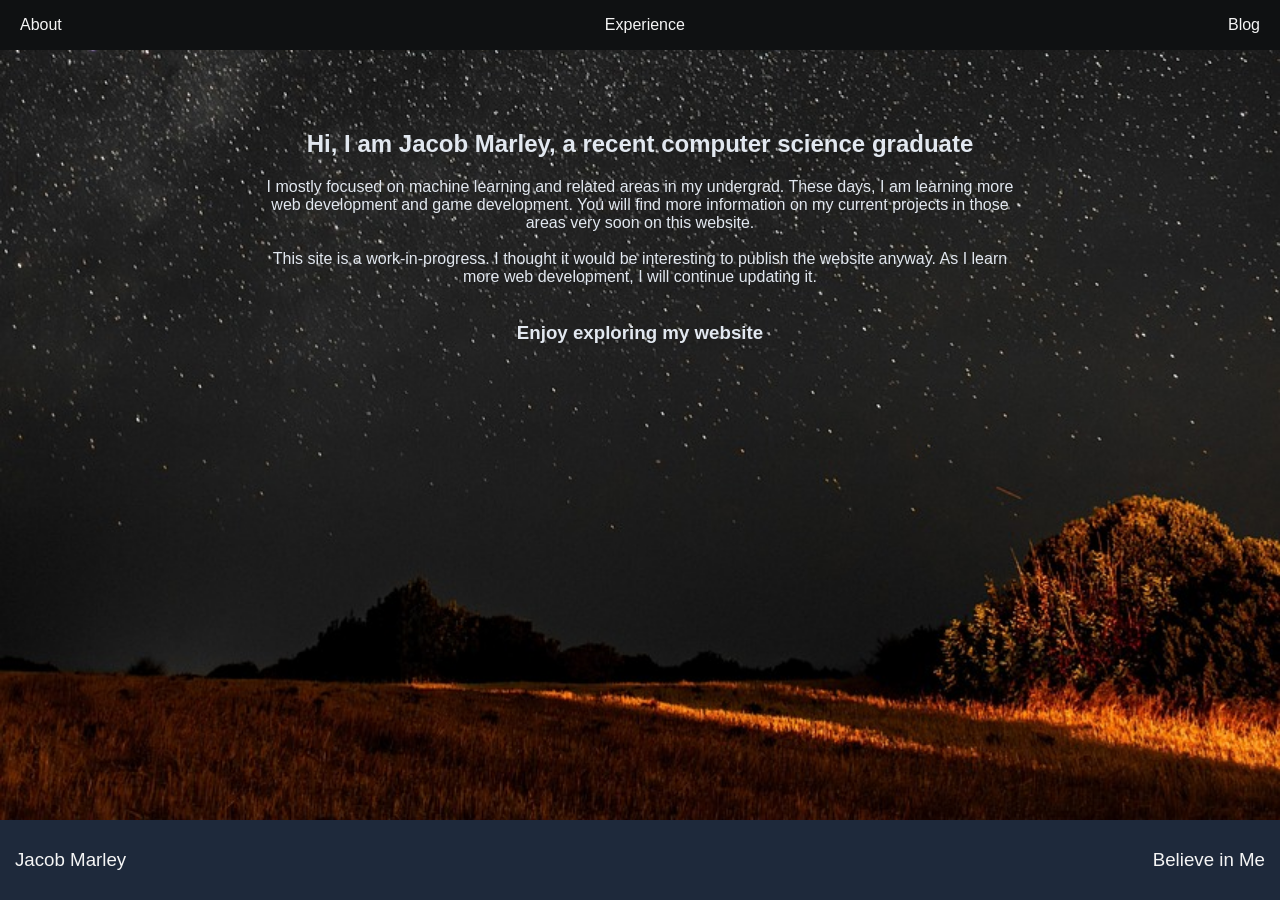
==== index.html @ 7002c215 "Changed experience page and filled in the blog page" ====
<!DOCTYPE html>

<html lang="en">

  <head>
    <title>My Personal Website</title>
    <meta charset="utf-8">
    <meta name="viewport" content="width=device-width, initial-scale=1.0">
    <link rel="stylesheet" href="style.css">
    <link rel="preload" as="image" href="night sky.jpg">
  </head>

  <body>

    <nav>
      <ul>
        <li><a href="">About</a></li>
        <li><a href="pages/exp.html">Experience</a></li>
        <li><a href="pages/blog.html">Blog</a></li>
      </ul>
    </nav>

    <main>

      <section class="jacob">
        <h1>Hi, I am Jacob Marley, a recent computer science graduate</h1>
        <p>
          I mostly focused on machine learning and related areas in my undergrad. These days, I am 
          learning more web development and game development. You will find more information on my 
          current projects in those areas very soon on this website.
        </p>
        <br>
        <p>This site is a work-in-progress. I thought it would be interesting to publish the 
          website anyway. As I learn more web development, I will continue updating it. 
        </p>
        <br>
        <br>
        <h3>Enjoy exploring my website</h3>
      </section>
  
    </main>

    <footer>
      <h3>Jacob Marley</h3>
      
      <h3>Believe in Me</h3>
    </footer>

    



    <script src="script.js"></script>
  </body>

</html>
---- style.css ----
:root {
    --transform-color-1: #6495ED;
    --transform-color-2: #FDFD96;
}


* {
    margin: 0;
    padding: 0;
    box-sizing: border-box;
}

html {
    /*height: 100%;*/
}

body {
    background-color: #222;
    display: flex;
    flex-direction: column;
    /*height: 100%;*/
    min-height: 100vh;
}


main {
    padding-top: 50px;
    flex-grow: 3;
    margin-top: 0;

    background-image: url('images/night sky.jpg');
    background-size: cover;
    background-repeat: no-repeat;
    background-position: bottom;
}

.main-exp {
    background-image: linear-gradient(rgba(0, 0, 0, 0.6), rgba(0, 0, 0, 0.6))
    , url('images/night sky.jpg');
}

nav {
    width: 100%;
    height: 100%;
}


ul {
    list-style-type: none;
    display: flex;
    justify-content: space-between;
    background-color: #0f1112;
    margin: 0;
}


li {
    padding: 16px 20px;
}


a {
    text-decoration: none;
    color: #F5F5F5;
    font-family: Arial, Helvetica, sans-serif;
    position: relative;
}


a::after,
a::before {
    content: "";
    width: 100%;
    position: absolute;
    height: 1.5px;
    transform: scaleX(0);
    transition: transform 0.4s ease-out;
}

a::before {
    transform-origin: left;
    background-color: #CCCCCC;
}

a::after {
    bottom: 0;
    left: 0;
    transform-origin: right;
    background-color: #FFFFFF;
}

a:hover::before,
a:hover::after {
    transform: scaleX(1);
}



.jacob {
    color: #e2e8f0;
    font-family: Arial, Helvetica, sans-serif;

    height: 100%;
    display: flex;
    flex-direction: column;
    justify-content: center;
    align-items: center;
}


.jacob h1 {
    padding-top:30px;
    margin-bottom: 20px;
}

.jacob p {
    text-align: center;
    width: 60%;
}


footer {
    display: flex;
    flex-direction: row;
    min-height: 80px;
    align-items: center;
    justify-content: space-between;
    background-color: #1e293b;
    color: #F5F5F5;
    padding: 0 15px;
    font-family: Arial, Helvetica, sans-serif;
}

footer h3 {
    font-weight: normal;
}



.exp {
    color: #e2e8f0;
    font-family: Arial, Helvetica, sans-serif;
    display: flex;
    flex-direction: column;
    justify-content: center;
    align-items: center;
    text-align: center;
}

.exp h2 {
    position: relative;
    padding-bottom: 25px;
}

.exp h2::after {
    content: "";
    position: absolute;
    background-color: #6495ED;
    width: 100%;
    height: 4px;
    bottom: 0;
    left: 50%;
    transform: translateX(-50%);
}

.pos {
    display: flex;
    flex-direction: column;
    gap: 40px;
    border: 1px solid aliceblue;
    border-radius: 12px;
    padding: 25px;
}

.pos-title {
    display: flex;
    flex-direction: row;
    justify-content: space-between;
}

.work {
    width: 50%;
    display: flex;
    flex-direction: column;
    gap: 80px;
}

.volunteer {
    margin: 100px 0;
    width: 50%;
    display: flex;
    flex-direction: column;
    gap: 80px;
}

.blog {
    margin: 100px 0;
    width: 37%;
    display: flex;
    flex-direction: column;
    gap: 40px;
    align-items: flex-start;
}

.blog p {
    text-align: left;
}

.blog img {
    width: 55%;
    height: 35%;
}


.article {
    width: 60%;
    border: 1px solid rgba(255, 255, 255, 0.7);
    border-radius: 12px;
    display: flex;
    flex-direction: column;
    align-items: center;
    gap: 30px;
    padding: 30px;
}

.article p{
    width: 100%;
    text-align: left;
}
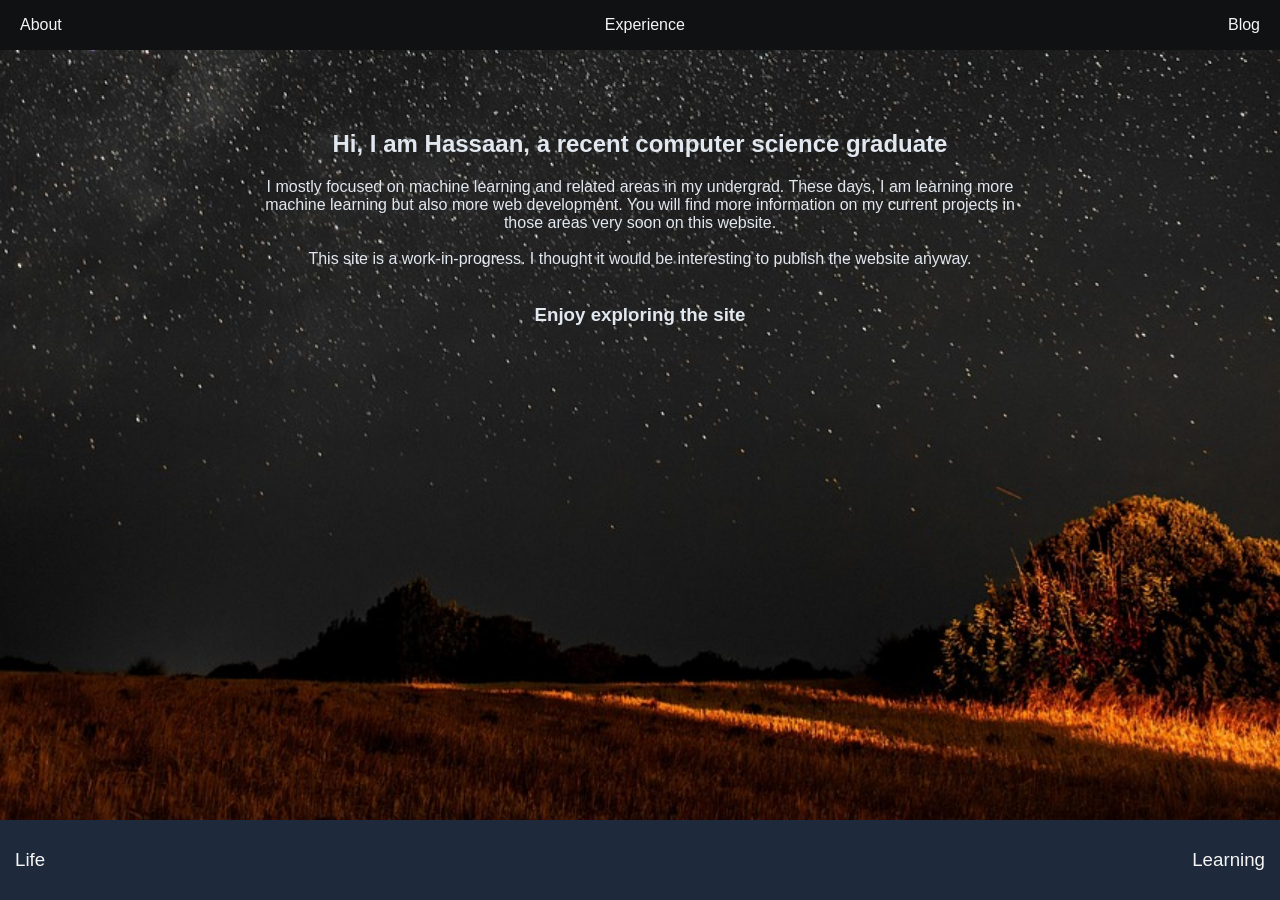
==== commit 84074cd5: "Added my name" ====
--- a/index.html
+++ b/index.html
@@ -23,27 +23,27 @@
     <main>
 
       <section class="jacob">
-        <h1>Hi, I am Jacob Marley, a recent computer science graduate</h1>
+        <h1>Hi, I am Hassaan, a recent computer science graduate</h1>
         <p>
           I mostly focused on machine learning and related areas in my undergrad. These days, I am 
-          learning more web development and game development. You will find more information on my 
+          learning more machine learning but also more web development. You will find more information on my 
           current projects in those areas very soon on this website.
         </p>
         <br>
         <p>This site is a work-in-progress. I thought it would be interesting to publish the 
-          website anyway. As I learn more web development, I will continue updating it. 
+          website anyway. 
         </p>
         <br>
         <br>
-        <h3>Enjoy exploring my website</h3>
+        <h3>Enjoy exploring the site</h3>
       </section>
   
     </main>
 
     <footer>
-      <h3>Jacob Marley</h3>
+      <h3>Life</h3>
       
-      <h3>Believe in Me</h3>
+      <h3>Learning</h3>
     </footer>
 
     
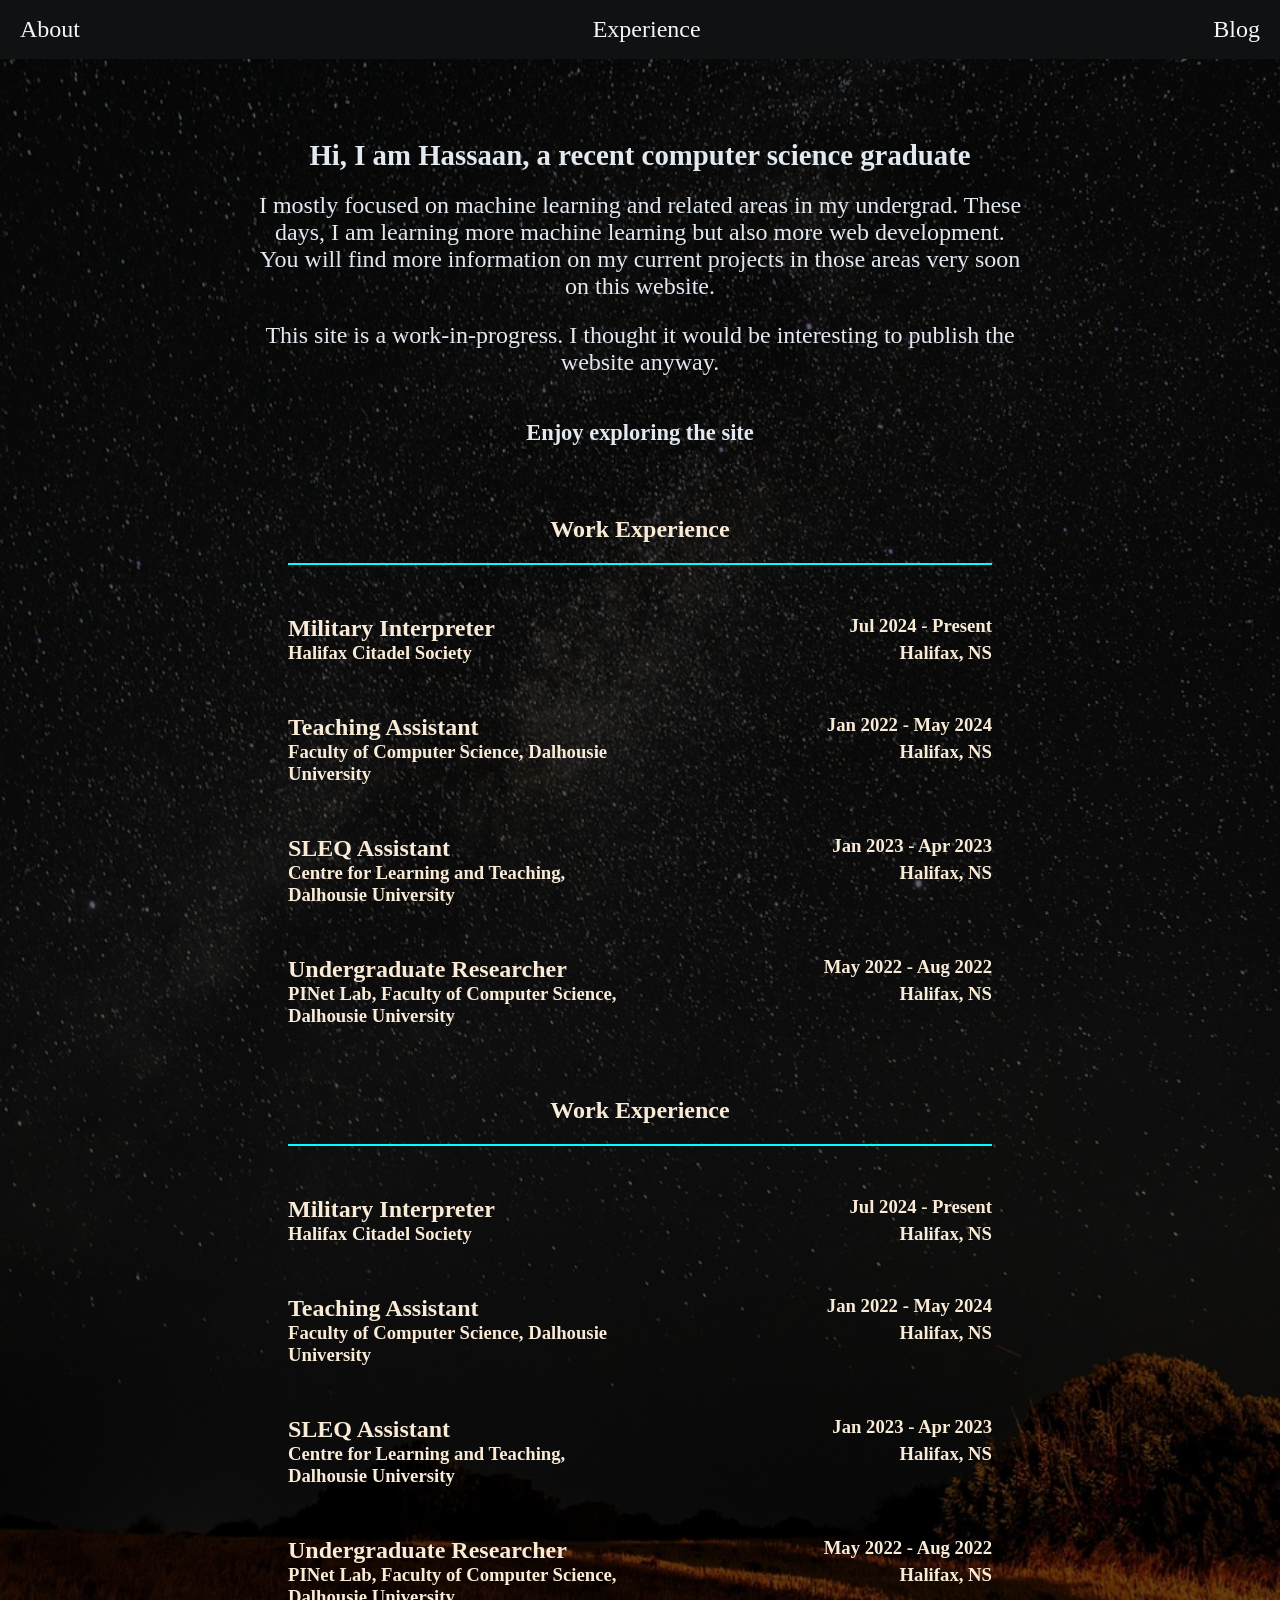
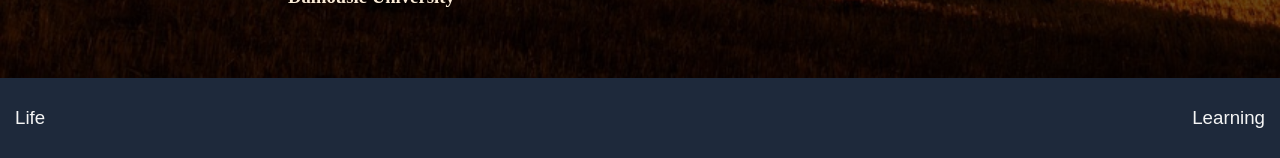
==== commit eb70aba0: "Updated home page, nav bar, and all fonts" ====
--- a/index.html
+++ b/index.html
@@ -7,7 +7,12 @@
     <meta charset="utf-8">
     <meta name="viewport" content="width=device-width, initial-scale=1.0">
     <link rel="stylesheet" href="style.css">
+    <link rel="stylesheet" href="styles/home.css"/>
     <link rel="preload" as="image" href="night sky.jpg">
+
+    <link rel="preconnect" href="https://fonts.googleapis.com">
+    <link rel="preconnect" href="https://fonts.gstatic.com" crossorigin>
+    <link href="https://fonts.googleapis.com/css2?family=Inter:ital,opsz,wght@0,14..32,100..900;1,14..32,100..900&family=Yuyu&display=swap" rel="stylesheet">
   </head>
 
   <body>
@@ -37,6 +42,76 @@
         <br>
         <h3>Enjoy exploring the site</h3>
       </section>
+
+      <section class="work-exp">
+        
+        <h1>Work Experience</h1>
+
+        <section class="job">
+          <h2>Military Interpreter</h2>
+          <h3 class="end-align">Jul 2024 - Present</h3>
+          <h3>Halifax Citadel Society</h3>
+          <h3 class="end-align">Halifax, NS</h3>
+        </section>
+
+        <section class="job">
+          <h2>Teaching Assistant</h2>
+          <h3 class="end-align">Jan 2022 - May 2024</h3>
+          <h3>Faculty of Computer Science, Dalhousie University</h3>
+          <h3 class="end-align">Halifax, NS</h3>
+        </section>
+
+        <section class="job">
+          <h2>SLEQ Assistant</h2>
+          <h3 class="end-align">Jan 2023 - Apr 2023</h3>
+          <h3>Centre for Learning and Teaching, Dalhousie University</h3>
+          <h3 class="end-align">Halifax, NS</h3>
+        </section>
+
+        <section class="job">
+          <h2>Undergraduate Researcher</h2>
+          <h3 class="end-align">May 2022 - Aug 2022</h3>
+          <h3>PINet Lab, Faculty of Computer Science, Dalhousie University</h3>
+          <h3 class="end-align">Halifax, NS</h3>
+        </section>
+
+      </section>
+
+
+
+      <section class="work-exp">
+        
+        <h1>Work Experience</h1>
+
+        <section class="job">
+          <h2>Military Interpreter</h2>
+          <h3 class="end-align">Jul 2024 - Present</h3>
+          <h3>Halifax Citadel Society</h3>
+          <h3 class="end-align">Halifax, NS</h3>
+        </section>
+
+        <section class="job">
+          <h2>Teaching Assistant</h2>
+          <h3 class="end-align">Jan 2022 - May 2024</h3>
+          <h3>Faculty of Computer Science, Dalhousie University</h3>
+          <h3 class="end-align">Halifax, NS</h3>
+        </section>
+
+        <section class="job">
+          <h2>SLEQ Assistant</h2>
+          <h3 class="end-align">Jan 2023 - Apr 2023</h3>
+          <h3>Centre for Learning and Teaching, Dalhousie University</h3>
+          <h3 class="end-align">Halifax, NS</h3>
+        </section>
+
+        <section class="job">
+          <h2>Undergraduate Researcher</h2>
+          <h3 class="end-align">May 2022 - Aug 2022</h3>
+          <h3>PINet Lab, Faculty of Computer Science, Dalhousie University</h3>
+          <h3 class="end-align">Halifax, NS</h3>
+        </section>
+
+      </section>
   
     </main>
 
@@ -46,9 +121,6 @@
       <h3>Learning</h3>
     </footer>
 
-    
-
-
 
     <script src="script.js"></script>
   </body>
--- a/style.css
+++ b/style.css
@@ -21,6 +21,7 @@
     flex-direction: column;
     /*height: 100%;*/
     min-height: 100vh;
+    font-family: 'Yuyu';
 }
 
 
@@ -29,16 +30,13 @@
     flex-grow: 3;
     margin-top: 0;
 
-    background-image: url('images/night sky.jpg');
+    background-image: linear-gradient(rgba(0, 0, 0, 0.6), rgba(0, 0, 0, 0.6)),
+    url('images/night sky.jpg');
     background-size: cover;
     background-repeat: no-repeat;
     background-position: bottom;
 }
 
-.main-exp {
-    background-image: linear-gradient(rgba(0, 0, 0, 0.6), rgba(0, 0, 0, 0.6))
-    , url('images/night sky.jpg');
-}
 
 nav {
     width: 100%;
@@ -55,51 +53,28 @@
 }
 
 
-li {
+nav li {
     padding: 16px 20px;
+    font-size: x-large;
 }
 
 
 a {
     text-decoration: none;
     color: #F5F5F5;
-    font-family: Arial, Helvetica, sans-serif;
+    font-family: 'Yuyu';
     position: relative;
 }
 
-
-a::after,
-a::before {
-    content: "";
-    width: 100%;
-    position: absolute;
-    height: 1.5px;
-    transform: scaleX(0);
-    transition: transform 0.4s ease-out;
+a:hover {
+    font-weight: 600;
 }
-
-a::before {
-    transform-origin: left;
-    background-color: #CCCCCC;
-}
-
-a::after {
-    bottom: 0;
-    left: 0;
-    transform-origin: right;
-    background-color: #FFFFFF;
-}
-
-a:hover::before,
-a:hover::after {
-    transform: scaleX(1);
-}
-
 
 
 .jacob {
     color: #e2e8f0;
-    font-family: Arial, Helvetica, sans-serif;
+    font-family: 'Yuyu';
+    font-size: larger;
 
     height: 100%;
     display: flex;
@@ -117,6 +92,7 @@
 .jacob p {
     text-align: center;
     width: 60%;
+    font-size: x-large;
 }
 
 
@@ -136,95 +112,3 @@
     font-weight: normal;
 }
 
-
-
-.exp {
-    color: #e2e8f0;
-    font-family: Arial, Helvetica, sans-serif;
-    display: flex;
-    flex-direction: column;
-    justify-content: center;
-    align-items: center;
-    text-align: center;
-}
-
-.exp h2 {
-    position: relative;
-    padding-bottom: 25px;
-}
-
-.exp h2::after {
-    content: "";
-    position: absolute;
-    background-color: #6495ED;
-    width: 100%;
-    height: 4px;
-    bottom: 0;
-    left: 50%;
-    transform: translateX(-50%);
-}
-
-.pos {
-    display: flex;
-    flex-direction: column;
-    gap: 40px;
-    border: 1px solid aliceblue;
-    border-radius: 12px;
-    padding: 25px;
-}
-
-.pos-title {
-    display: flex;
-    flex-direction: row;
-    justify-content: space-between;
-}
-
-.work {
-    width: 50%;
-    display: flex;
-    flex-direction: column;
-    gap: 80px;
-}
-
-.volunteer {
-    margin: 100px 0;
-    width: 50%;
-    display: flex;
-    flex-direction: column;
-    gap: 80px;
-}
-
-.blog {
-    margin: 100px 0;
-    width: 37%;
-    display: flex;
-    flex-direction: column;
-    gap: 40px;
-    align-items: flex-start;
-}
-
-.blog p {
-    text-align: left;
-}
-
-.blog img {
-    width: 55%;
-    height: 35%;
-}
-
-
-.article {
-    width: 60%;
-    border: 1px solid rgba(255, 255, 255, 0.7);
-    border-radius: 12px;
-    display: flex;
-    flex-direction: column;
-    align-items: center;
-    gap: 30px;
-    padding: 30px;
-}
-
-.article p{
-    width: 100%;
-    text-align: left;
-}
--- a/styles/home.css
+++ b/styles/home.css
@@ -0,0 +1,28 @@
+
+.work-exp {
+    color: antiquewhite;
+    font-family: 'Yuyu';
+    margin: 70px auto;
+
+    display: flex;
+    flex-direction: column;
+    align-items: center;
+    gap: 50px;
+}
+
+.work-exp h1 {
+    padding-bottom: 20px;
+    border-bottom: 2px solid aqua;
+    width: 55%;
+    text-align: center;
+}
+
+.job {
+    width: 55%;
+    display: grid;
+    grid-template-columns: 1fr 1fr;
+}
+
+.end-align {
+    text-align: end;
+}
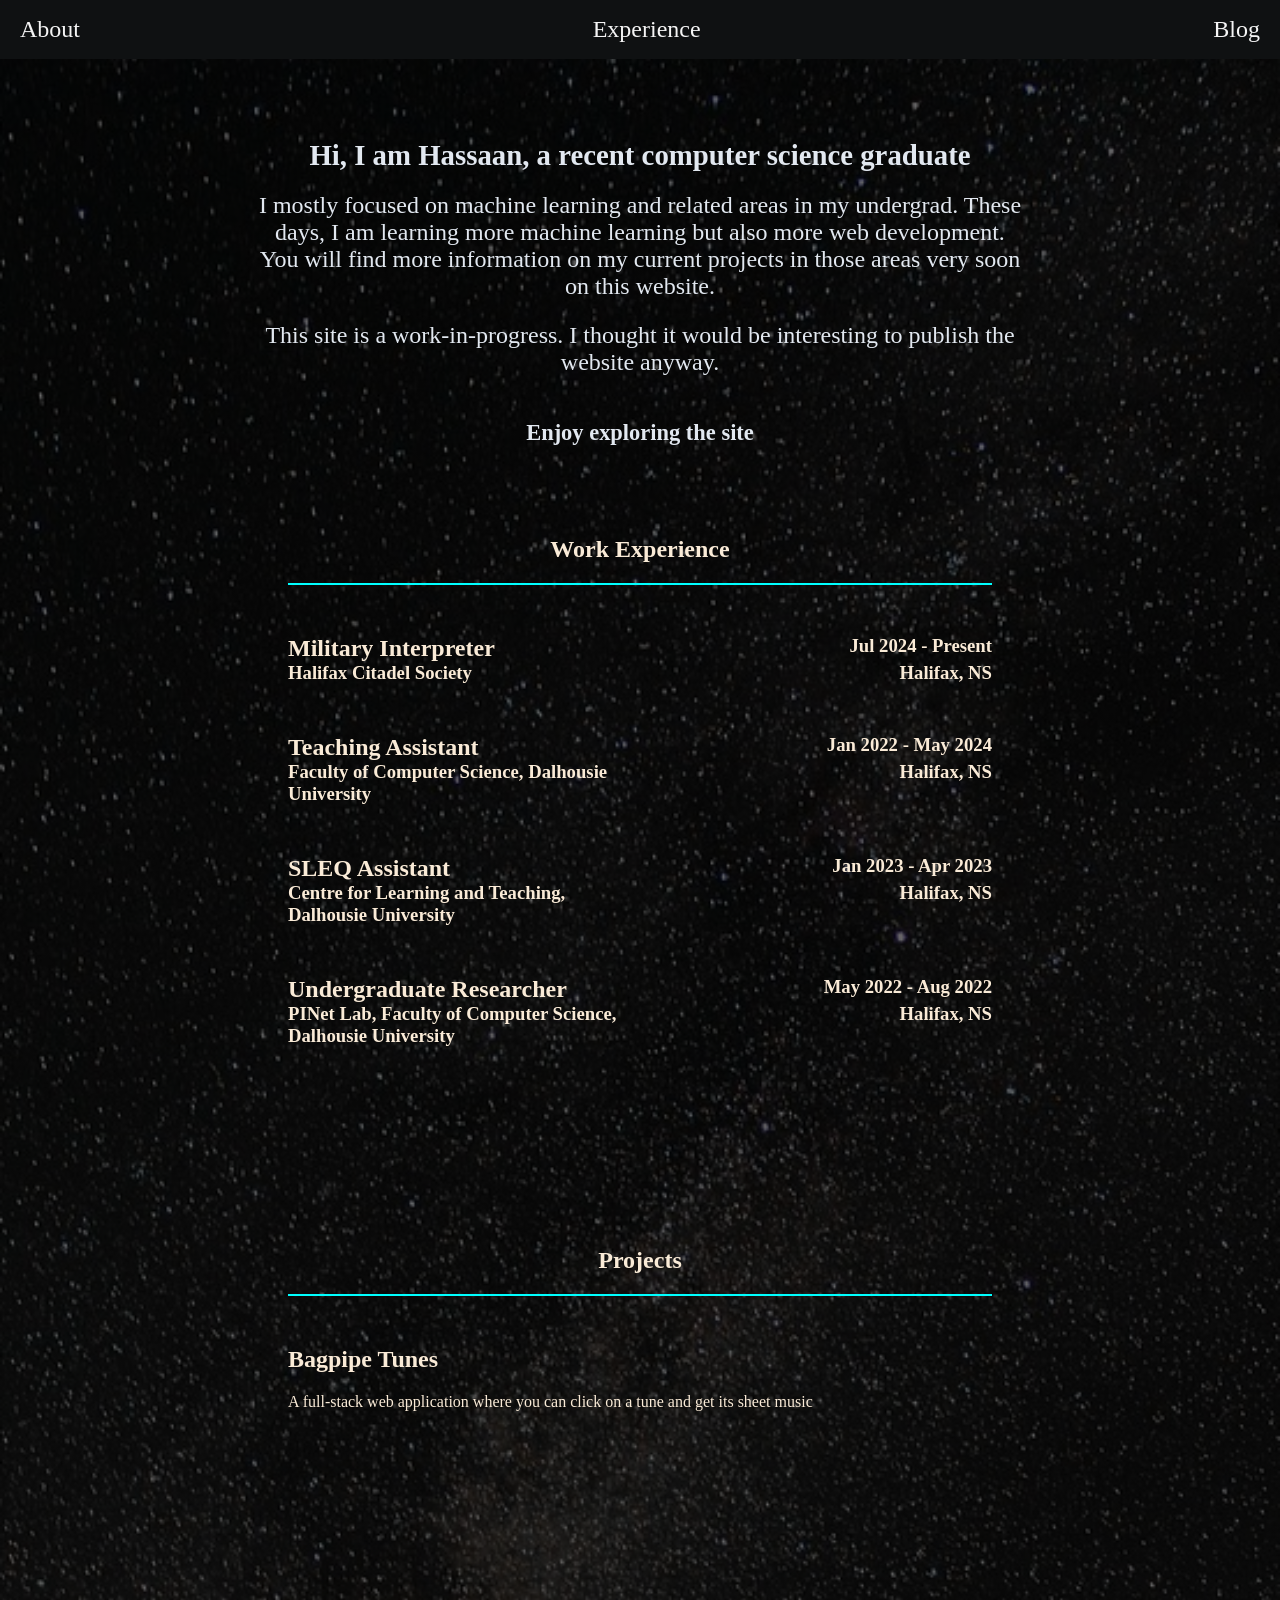
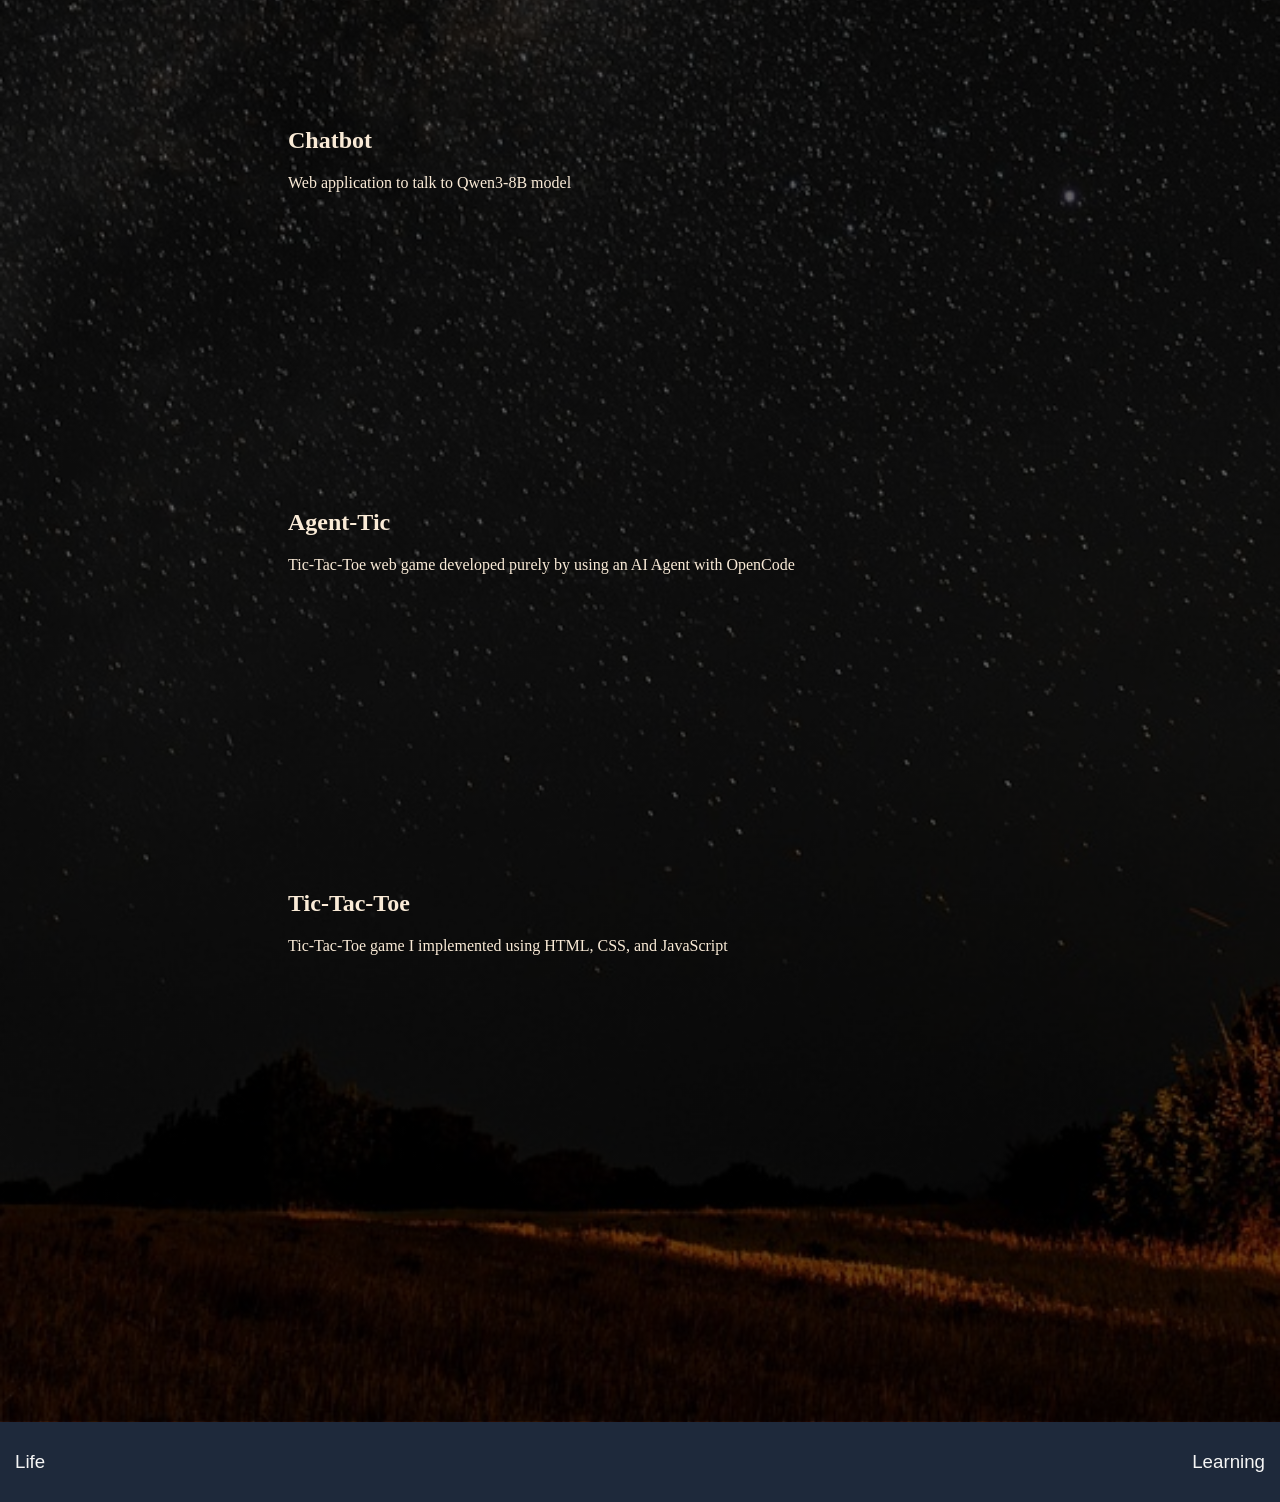
==== commit 13ba75ec: "Updated home page, css, and added scroll reveal" ====
--- a/index.html
+++ b/index.html
@@ -27,7 +27,7 @@
 
     <main>
 
-      <section class="jacob">
+      <section class="jacob scroll-reveal">
         <h1>Hi, I am Hassaan, a recent computer science graduate</h1>
         <p>
           I mostly focused on machine learning and related areas in my undergrad. These days, I am 
@@ -43,32 +43,32 @@
         <h3>Enjoy exploring the site</h3>
       </section>
 
-      <section class="work-exp">
+      <section class="work-exp scroll-reveal">
         
         <h1>Work Experience</h1>
 
-        <section class="job">
+        <section class="job scroll-reveal">
           <h2>Military Interpreter</h2>
           <h3 class="end-align">Jul 2024 - Present</h3>
           <h3>Halifax Citadel Society</h3>
           <h3 class="end-align">Halifax, NS</h3>
         </section>
 
-        <section class="job">
+        <section class="job scroll-reveal">
           <h2>Teaching Assistant</h2>
           <h3 class="end-align">Jan 2022 - May 2024</h3>
           <h3>Faculty of Computer Science, Dalhousie University</h3>
           <h3 class="end-align">Halifax, NS</h3>
         </section>
 
-        <section class="job">
+        <section class="job scroll-reveal">
           <h2>SLEQ Assistant</h2>
           <h3 class="end-align">Jan 2023 - Apr 2023</h3>
           <h3>Centre for Learning and Teaching, Dalhousie University</h3>
           <h3 class="end-align">Halifax, NS</h3>
         </section>
 
-        <section class="job">
+        <section class="job scroll-reveal">
           <h2>Undergraduate Researcher</h2>
           <h3 class="end-align">May 2022 - Aug 2022</h3>
           <h3>PINet Lab, Faculty of Computer Science, Dalhousie University</h3>
@@ -79,37 +79,50 @@
 
 
 
-      <section class="work-exp">
+      <section class="projects scroll-reveal">
         
-        <h1>Work Experience</h1>
+        <h1>Projects</h1>
 
-        <section class="job">
-          <h2>Military Interpreter</h2>
-          <h3 class="end-align">Jul 2024 - Present</h3>
-          <h3>Halifax Citadel Society</h3>
-          <h3 class="end-align">Halifax, NS</h3>
+        <section class="project scroll-reveal">
+          <h2>Bagpipe Tunes</h2>
+          <p>
+            A full-stack web application where you can click on a tune and get its sheet music
+          </p>
+          <video autoplay muted loop>
+            <source src="videos/bagpipe-tunes.mp4" type="video/mp4"/>
+          </video>
         </section>
 
-        <section class="job">
-          <h2>Teaching Assistant</h2>
-          <h3 class="end-align">Jan 2022 - May 2024</h3>
-          <h3>Faculty of Computer Science, Dalhousie University</h3>
-          <h3 class="end-align">Halifax, NS</h3>
+        <section class="project scroll-reveal">
+          <h2>Chatbot</h2>
+          <p>
+            Web application to talk to Qwen3-8B model
+          </p>
+          <video autoplay muted loop>
+            <source src="videos/QwenChat.mp4" type="video/mp4"/>
+          </video>
         </section>
 
-        <section class="job">
-          <h2>SLEQ Assistant</h2>
-          <h3 class="end-align">Jan 2023 - Apr 2023</h3>
-          <h3>Centre for Learning and Teaching, Dalhousie University</h3>
-          <h3 class="end-align">Halifax, NS</h3>
+        <section class="project scroll-reveal">
+          <h2>Agent-Tic</h2>
+          <p>
+            Tic-Tac-Toe web game developed purely by using an AI Agent with OpenCode
+          </p>
+          <video autoplay muted loop>
+            <source src="videos/agent-tic.mp4" type="video/mp4"/>
+          </video>
         </section>
 
-        <section class="job">
-          <h2>Undergraduate Researcher</h2>
-          <h3 class="end-align">May 2022 - Aug 2022</h3>
-          <h3>PINet Lab, Faculty of Computer Science, Dalhousie University</h3>
-          <h3 class="end-align">Halifax, NS</h3>
+        <section class="project scroll-reveal">
+          <h2>Tic-Tac-Toe</h2>
+          <p>
+            Tic-Tac-Toe game I implemented using HTML, CSS, and JavaScript
+          </p>
+          <video autoplay muted loop>
+            <source src="videos/TicTacToe.mp4" type="video/mp4"/>
+          </video>
         </section>
+        
 
       </section>
   
@@ -123,6 +136,7 @@
 
 
     <script src="script.js"></script>
+    <script src="scripts/scrollReveal.js"></script>
   </body>
 
 </html>
--- a/style.css
+++ b/style.css
@@ -112,3 +112,12 @@
     font-weight: normal;
 }
 
+
+.scroll-reveal {
+    opacity: 0;
+    transition: opacity 1s ease-in;
+}
+
+.active {
+    opacity: 1;
+}
--- a/styles/home.css
+++ b/styles/home.css
@@ -2,7 +2,7 @@
 .work-exp {
     color: antiquewhite;
     font-family: 'Yuyu';
-    margin: 70px auto;
+    margin: 90px auto;
 
     display: flex;
     flex-direction: column;
@@ -25,4 +25,38 @@
 
 .end-align {
     text-align: end;
+}
+
+
+.projects {
+    color: antiquewhite;
+    font-family: 'Yuyu';
+    margin: 200px auto;
+
+    display: flex;
+    flex-direction: column;
+    align-items: center;
+    gap: 50px;
+}
+
+
+.projects h1 {
+    padding-bottom: 20px;
+    border-bottom: 2px solid aqua;
+    width: 55%;
+    text-align: center;
+}
+
+.project {
+    width: 55%;
+    display: flex;
+    flex-direction: column;
+    gap: 20px;
+}
+
+
+video {
+    width: 70%;
+    height: auto;
+    align-self: center;
 }
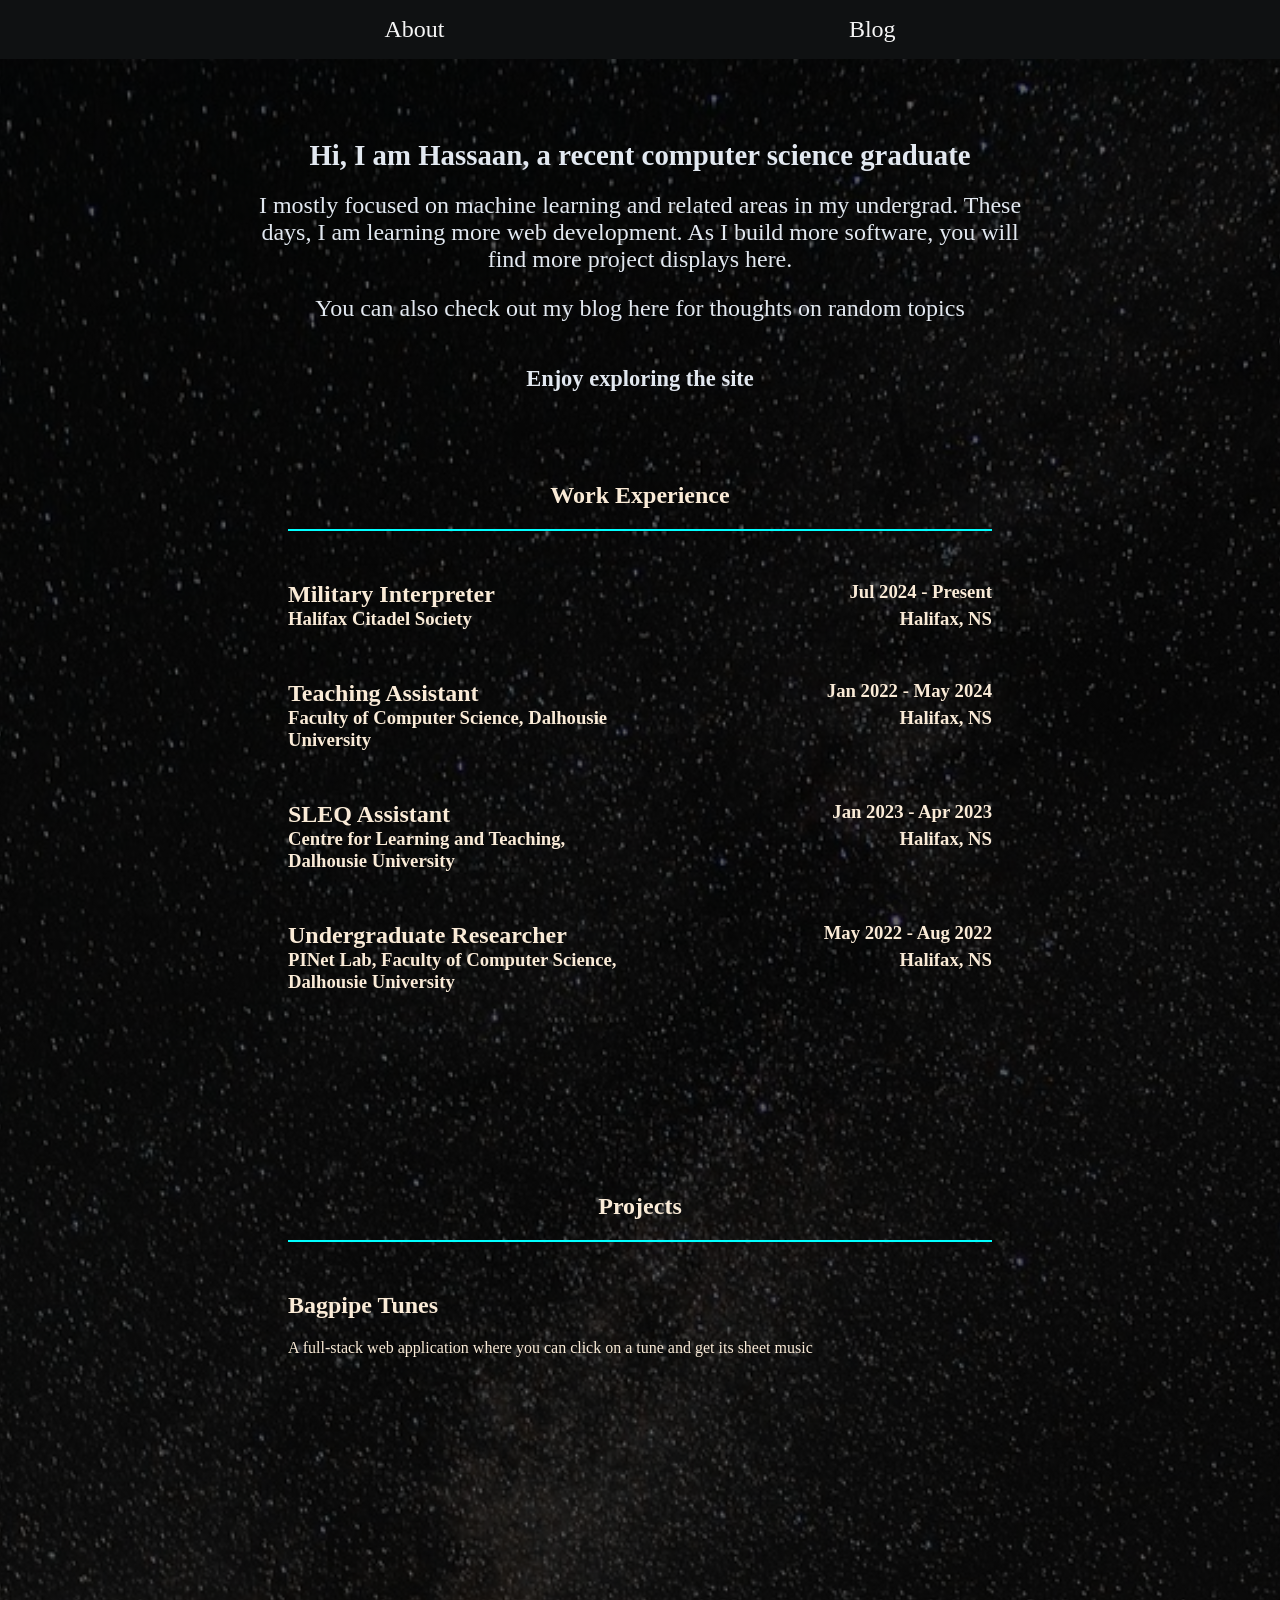
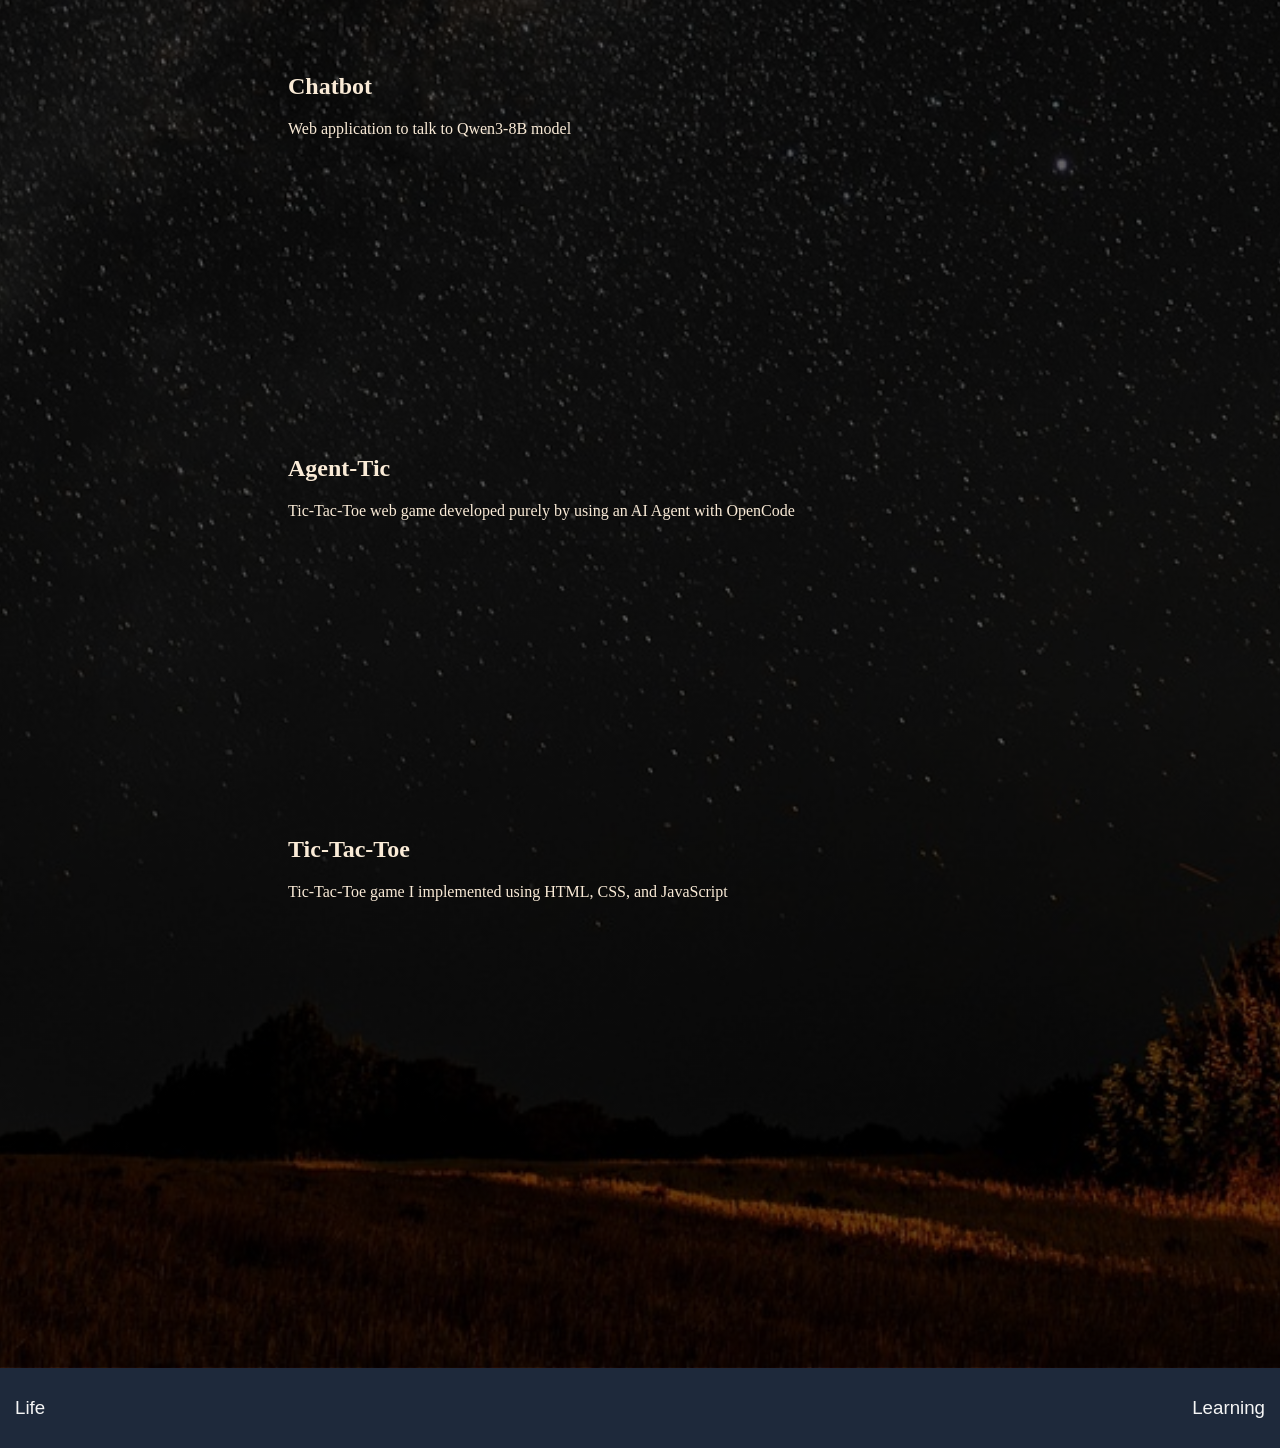
==== commit 07503ea3: "Deleted experience page and changed home page text" ====
--- a/index.html
+++ b/index.html
@@ -20,7 +20,6 @@
     <nav>
       <ul>
         <li><a href="">About</a></li>
-        <li><a href="pages/exp.html">Experience</a></li>
         <li><a href="pages/blog.html">Blog</a></li>
       </ul>
     </nav>
@@ -31,12 +30,11 @@
         <h1>Hi, I am Hassaan, a recent computer science graduate</h1>
         <p>
           I mostly focused on machine learning and related areas in my undergrad. These days, I am 
-          learning more machine learning but also more web development. You will find more information on my 
-          current projects in those areas very soon on this website.
+          learning more web development. As I build more software, you will find more project displays here.
         </p>
         <br>
-        <p>This site is a work-in-progress. I thought it would be interesting to publish the 
-          website anyway. 
+        <p>
+          You can also check out my blog here for thoughts on random topics  
         </p>
         <br>
         <br>
@@ -135,7 +133,6 @@
     </footer>
 
 
-    <script src="script.js"></script>
     <script src="scripts/scrollReveal.js"></script>
   </body>
 
--- a/style.css
+++ b/style.css
@@ -47,7 +47,7 @@
 ul {
     list-style-type: none;
     display: flex;
-    justify-content: space-between;
+    justify-content: space-evenly;
     background-color: #0f1112;
     margin: 0;
 }
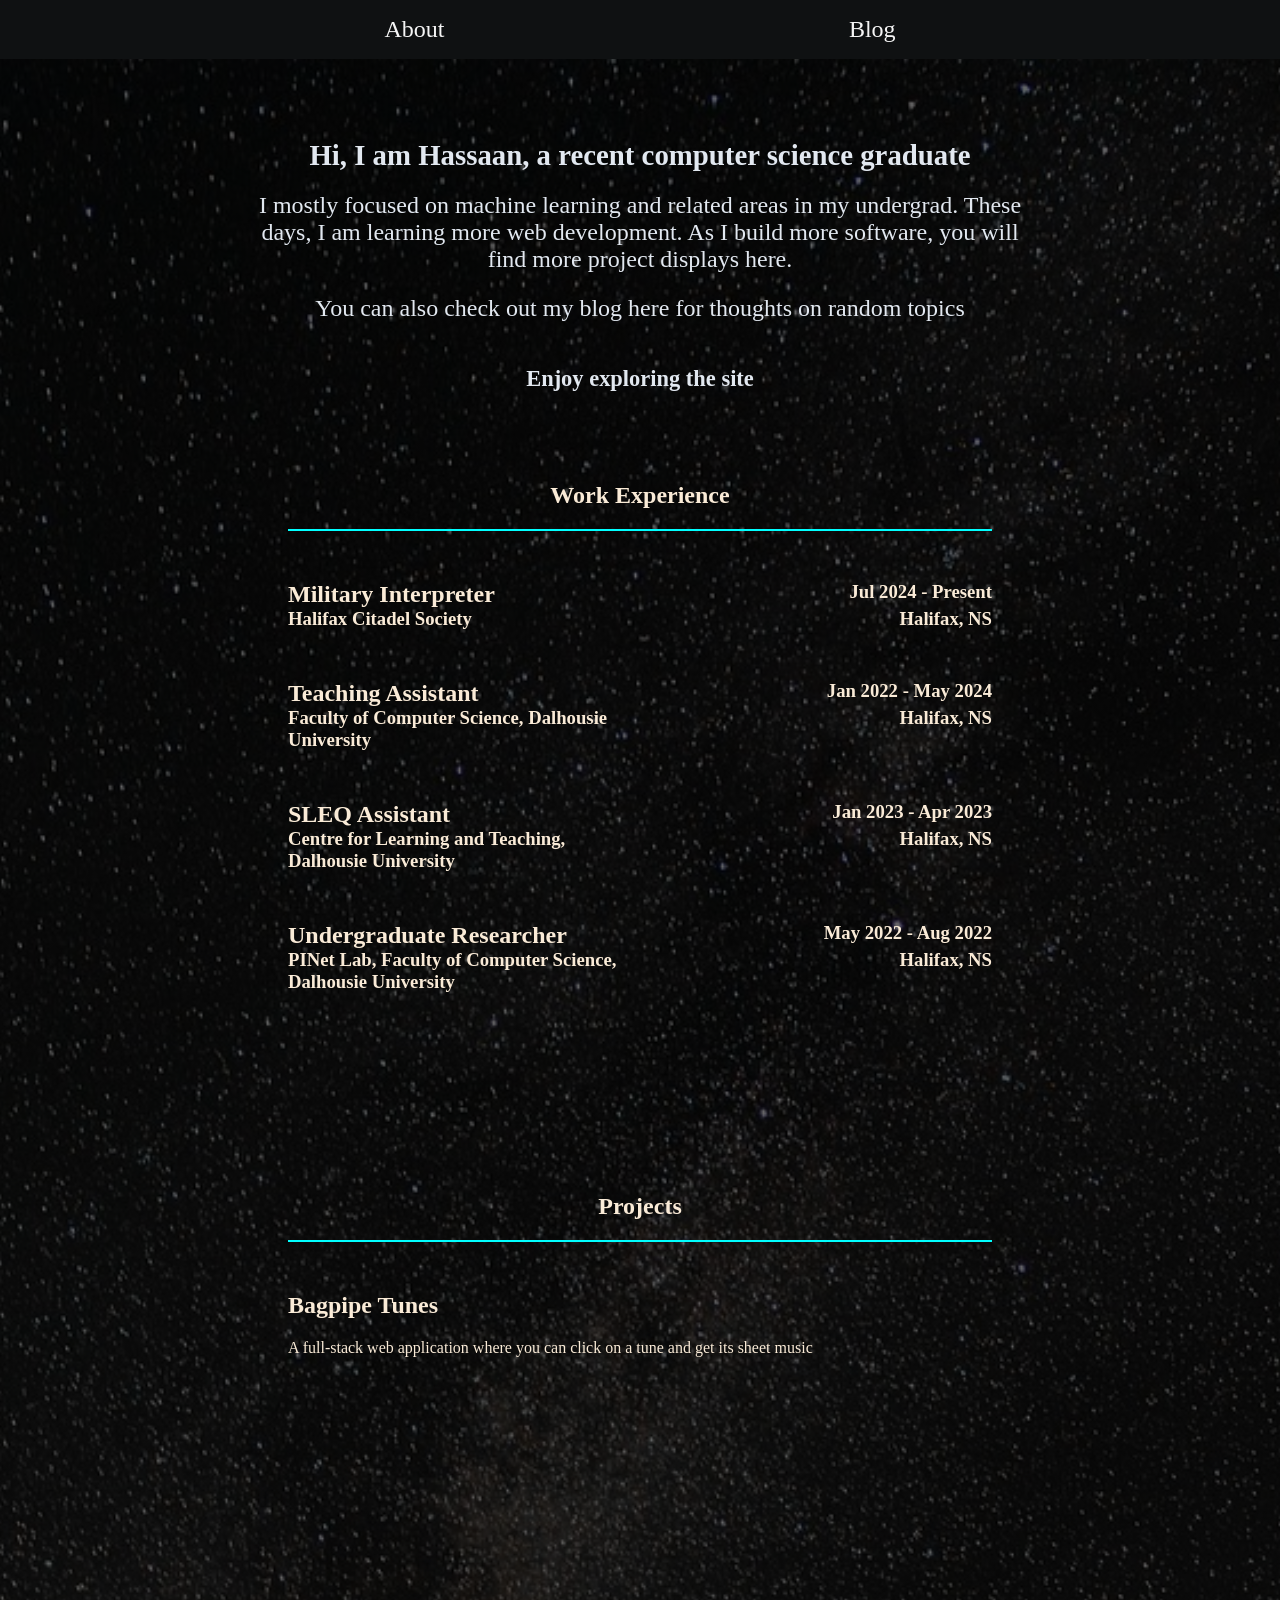
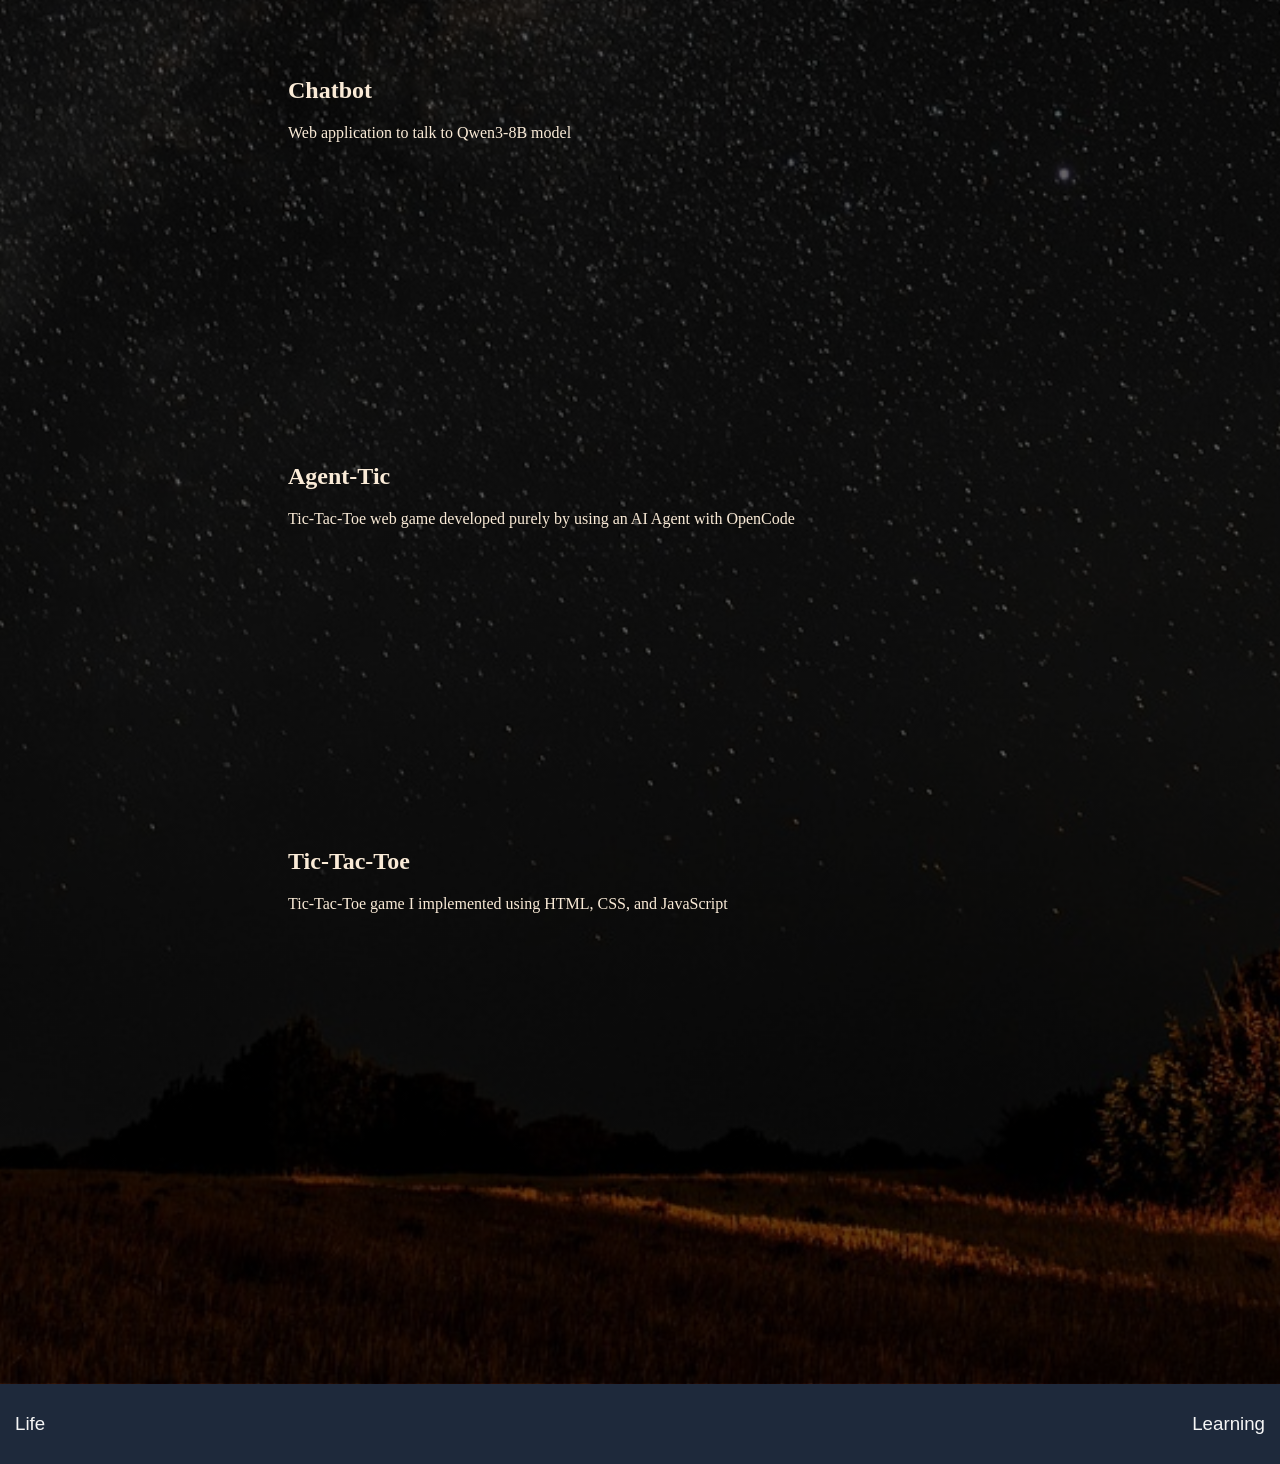
==== commit 25663041: "Embedded codebase links in videos" ====
--- a/index.html
+++ b/index.html
@@ -86,9 +86,11 @@
           <p>
             A full-stack web application where you can click on a tune and get its sheet music
           </p>
-          <video autoplay muted loop>
-            <source src="videos/bagpipe-tunes.mp4" type="video/mp4"/>
-          </video>
+          <a href="https://github.com/HassaanCodes/bagpipe-tunes" target="_blank">
+            <video autoplay muted loop>
+              <source src="videos/bagpipe-tunes.mp4" type="video/mp4"/>
+            </video>
+          </a>
         </section>
 
         <section class="project scroll-reveal">
@@ -96,9 +98,11 @@
           <p>
             Web application to talk to Qwen3-8B model
           </p>
-          <video autoplay muted loop>
-            <source src="videos/QwenChat.mp4" type="video/mp4"/>
-          </video>
+          <a href="https://github.com/HassaanCodes/chatbot" target="_blank">
+            <video autoplay muted loop>
+              <source src="videos/QwenChat.mp4" type="video/mp4"/>
+            </video>
+          </a>
         </section>
 
         <section class="project scroll-reveal">
@@ -106,9 +110,11 @@
           <p>
             Tic-Tac-Toe web game developed purely by using an AI Agent with OpenCode
           </p>
+          <a href="https://github.com/HassaanCodes/agent-tictactoe" target="_blank">
           <video autoplay muted loop>
             <source src="videos/agent-tic.mp4" type="video/mp4"/>
           </video>
+          </a>
         </section>
 
         <section class="project scroll-reveal">
@@ -116,9 +122,11 @@
           <p>
             Tic-Tac-Toe game I implemented using HTML, CSS, and JavaScript
           </p>
+          <a href="https://github.com/HassaanCodes/tictactoe" target="_blank">
           <video autoplay muted loop>
             <source src="videos/TicTacToe.mp4" type="video/mp4"/>
           </video>
+          </a>
         </section>
         
 
